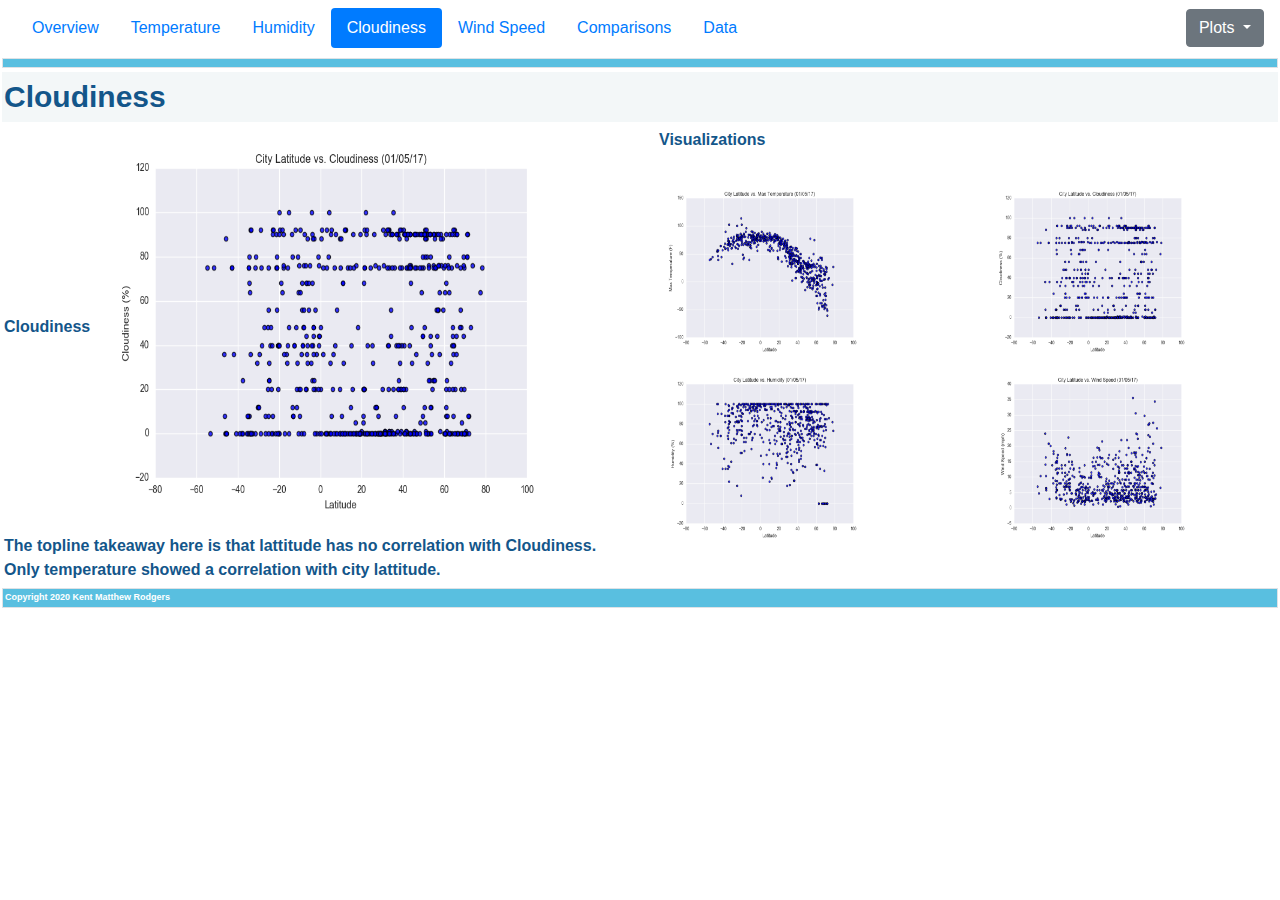
==== cloudiness.html @ 03cb433b "Mon PM One Update" ====
<!DOCTYPE html>
<html lang="en">

<head>
  <meta charset="UTF-8">
  <title>Cloudiness Focus Page</title>
  <link rel="stylesheet" href="https://stackpath.bootstrapcdn.com/bootstrap/4.3.1/css/bootstrap.min.css" integrity="sha384-ggOyR0iXCbMQv3Xipma34MD+dH/1fQ784/j6cY/iJTQUOhcWr7x9JvoRxT2MZw1T" crossorigin="anonymous">
  <link rel="stylesheet" href="style.css">
</head>

<body>


    <nav class="navbar">
      <ul class="nav nav-pills">
        <li class="nav-item">
          <a class="nav-link" href="http://127.0.0.1:5500/web-design-challenge/index.html">Overview</a>
        </li>
        <li class="nav-item">
          <a class="nav-link" href="http://127.0.0.1:5500/web-design-challenge/temperature.html">Temperature</a>
        </li>
        <li class="nav-item">
          <a class="nav-link" href="http://127.0.0.1:5500/web-design-challenge/humidity.html">Humidity</a>
        </li>
        <li class="nav-item">
          <a class="nav-link active" href="http://127.0.0.1:5500/web-design-challenge/cloudiness.html">Cloudiness</a>
        </li>
        <li class="nav-item">
          <a class="nav-link" href="http://127.0.0.1:5500/web-design-challenge/windspeed.html">Wind Speed</a>
        </li>
        <li class="nav-item">
          <a class="nav-link" href="http://127.0.0.1:5500/web-design-challenge/comparisonpage.html">Comparisons</a>
        </li>
        <li class="nav-item">
          <a class="nav-link" href="http://127.0.0.1:5500/web-design-challenge/datapage.html">Data</a>
        </li>
      </ul>

      <div class="btn-group">
        <button type="button" class="btn btn-secondary dropdown-toggle" data-toggle="dropdown" aria-haspopup="true" aria-expanded="false">
          Plots
        </button>
        <div class="dropdown-menu dropdown-menu-right">
          <a class="dropdown-item" href="http://127.0.0.1:5500/web-design-challenge/temperature.html">Temperature</a>
        <a class="dropdown-item" href="http://127.0.0.1:5500/web-design-challenge/humidity.html">Humidity</a>
        <a class="dropdown-item" href="http://127.0.0.1:5500/web-design-challenge/cloudiness.html">Cloudiness</a>
        <a class="dropdown-item" href="http://127.0.0.1:5500/web-design-challenge/windspeed.html">Wind Speed</a>
    </div> 

    </nav>
  
    <div class="row">
      <div class="col-md-12">
        <div class="box border"></div>
      </div>
    </div>

    <div class="row">
      <div class="col-md-12">
        <div class="box header">Cloudiness</div>
      </div>
    </div>

        <div class="row">
            <div class="col-6">
              
              <div class="box mainbody">
                Cloudiness
                <img id="image" src="Resources\assets\images\Fig3.png" width = 480 height = 400 alt="Missing Plot Image">
                </div>
              <div class="box mainbody">The topline takeaway here is that lattitude has no correlation with Cloudiness. Only temperature showed a correlation with city lattitude. 
                </div>
            </div>
            <div class="col-3">
              
              <div class = "box mainbody">Visualizations</div>
              <div class="box mainbody"><a href="http://127.0.0.1:5500/web-design-challenge/Temperature.html" ><img id="bio-image" src="Resources\assets\images\Fig1.png" width = 216 height = 180 alt="Missing Fig1"></div>
              </a>
              <div class="box mainbody"><a href="http://127.0.0.1:5500/web-design-challenge/humidity.html" ><img id="bio-image" src="Resources\assets\images\Fig2.png" width = 216 height = 180 alt="Missing Fig2"></div>
              </a>
            </div>
            <div class="col-3">
              
              <div class = "box mainbody"></div>             
              <div class="box mainbody"><a href="http://127.0.0.1:5500/web-design-challenge/cloudiness.html" ><img id="bio-image" src="Resources\assets\images\Fig3.png" width = 216 height = 180 alt="Missing Fig3"></div>
              </a>
              <div class="box mainbody"><a href="http://127.0.0.1:5500/web-design-challenge/windspeed.html" ><img id="bio-image" src="Resources\assets\images\Fig4.png" width = 216 height = 180 alt="Missing Fig4"></div>
              </a>
            </div>
          </div>



        


          <div class="row">
            <div class="col-md-12">
              <div class="box border">Copyright 2020 Kent Matthew Rodgers</div>
            </div>
        </div>
   

    
  <script src="https://code.jquery.com/jquery-3.3.1.slim.min.js" integrity="sha384-q8i/X+965DzO0rT7abK41JStQIAqVgRVzpbzo5smXKp4YfRvH+8abtTE1Pi6jizo" crossorigin="anonymous"></script>
  <script src="https://cdnjs.cloudflare.com/ajax/libs/popper.js/1.14.7/umd/popper.min.js" integrity="sha384-UO2eT0CpHqdSJQ6hJty5KVphtPhzWj9WO1clHTMGa3JDZwrnQq4sF86dIHNDz0W1" crossorigin="anonymous"></script>
  <script src="https://stackpath.bootstrapcdn.com/bootstrap/4.3.1/js/bootstrap.min.js" integrity="sha384-JjSmVgyd0p3pXB1rRibZUAYoIIy6OrQ6VrjIEaFf/nJGzIxFDsf4x0xIM+B07jRM" crossorigin="anonymous"></script>
</body>

</html>
---- style.css ----
.box {
  min-height: 50px;
  padding: 2px;
  margin: 2px;
  font-weight: 800;
  color: #fff;
}

.border {
  background: rgb(89, 191, 224);
  min-height: 10px;
  font-size: 9px;
}
.header {
  background: rgb(243, 247, 248);
  font-size: 30px;
  color: rgb(19, 86, 138)
}
.mainbody {
  font-size: 16px;
  color: rgb(19, 86, 138)
}

.title {
  background: rgb(243, 247, 248);
  min-height: 10px;
  font-size: 16px;
  color: rgb(19, 86, 138)
  }

.table {
  min-height: 50px;
  padding: 1px;
  margin: 1px;
  font-weight: 600;
  color: rgb(14, 138, 132);
  text-align: center;
}

.th {
  font-weight: 600;
  color: rgb(112, 61, 13);
}

.td {
  font-size: 16px;
  color: rgb(133, 75, 111)
}

.chart{
  width: 65%;
  height: 65%;
}
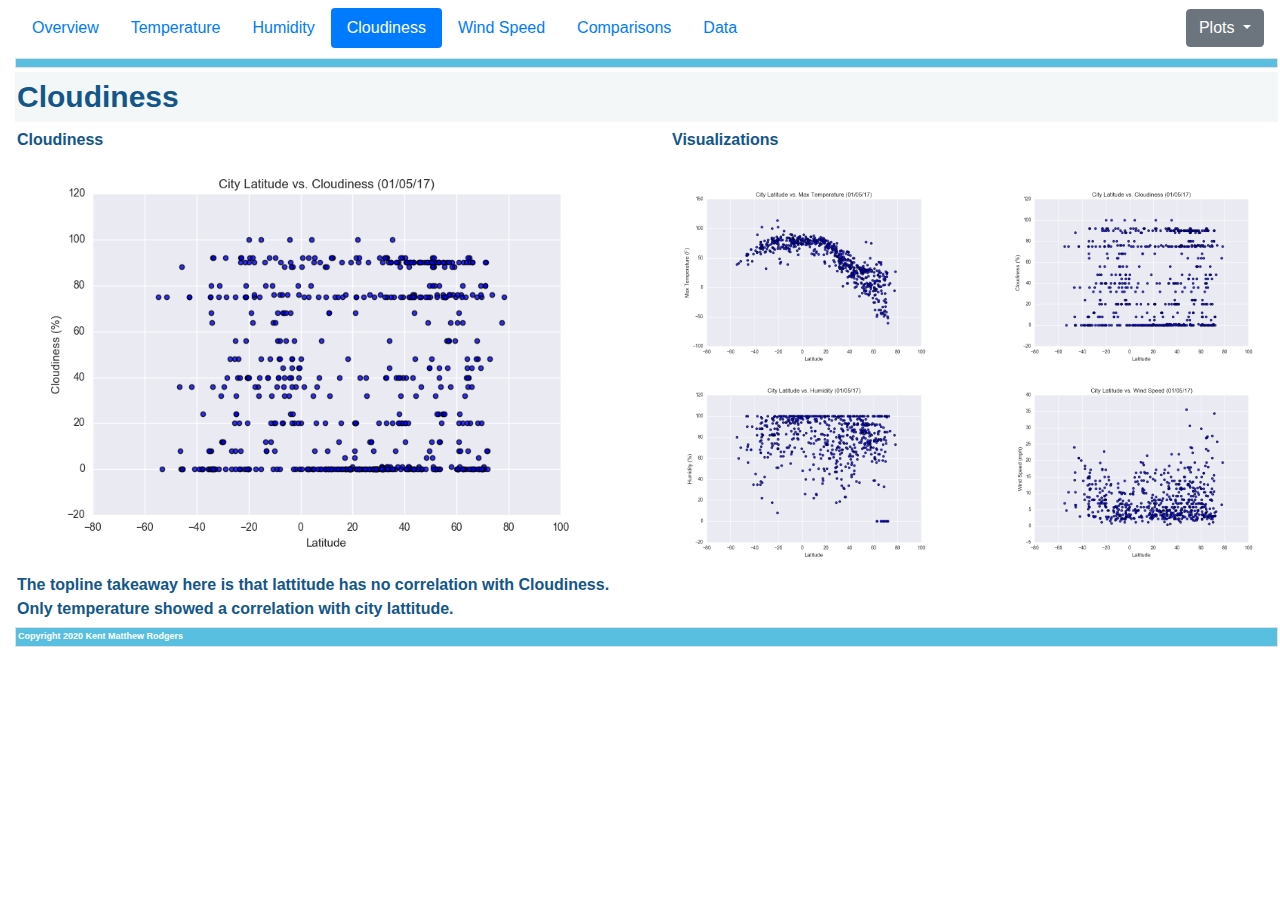
==== commit 2454321b: "Mon PM Update" ====
--- a/cloudiness.html
+++ b/cloudiness.html
@@ -1,5 +1,3 @@
-
-
 <!DOCTYPE html>
 <html lang="en">
 
@@ -11,30 +9,28 @@
 </head>
 
 <body>
-
-
     <nav class="navbar">
       <ul class="nav nav-pills">
         <li class="nav-item">
-          <a class="nav-link" href="http://127.0.0.1:5500/web-design-challenge/index.html">Overview</a>
+          <a class="nav-link" href="/index.html">Overview</a>
         </li>
         <li class="nav-item">
-          <a class="nav-link" href="http://127.0.0.1:5500/web-design-challenge/temperature.html">Temperature</a>
+          <a class="nav-link" href="/temperature.html">Temperature</a>
         </li>
         <li class="nav-item">
-          <a class="nav-link" href="http://127.0.0.1:5500/web-design-challenge/humidity.html">Humidity</a>
+          <a class="nav-link" href="/humidity.html">Humidity</a>
         </li>
         <li class="nav-item">
-          <a class="nav-link active" href="http://127.0.0.1:5500/web-design-challenge/cloudiness.html">Cloudiness</a>
+          <a class="nav-link active" href="/cloudiness.html">Cloudiness</a>
         </li>
         <li class="nav-item">
-          <a class="nav-link" href="http://127.0.0.1:5500/web-design-challenge/windspeed.html">Wind Speed</a>
+          <a class="nav-link" href="/windspeed.html">Wind Speed</a>
         </li>
         <li class="nav-item">
-          <a class="nav-link" href="http://127.0.0.1:5500/web-design-challenge/comparisonpage.html">Comparisons</a>
+          <a class="nav-link" href="/comparisonpage.html">Comparisons</a>
         </li>
         <li class="nav-item">
-          <a class="nav-link" href="http://127.0.0.1:5500/web-design-challenge/datapage.html">Data</a>
+          <a class="nav-link" href="/datapage.html">Data</a>
         </li>
       </ul>
 
@@ -43,12 +39,11 @@
           Plots
         </button>
         <div class="dropdown-menu dropdown-menu-right">
-          <a class="dropdown-item" href="http://127.0.0.1:5500/web-design-challenge/temperature.html">Temperature</a>
-        <a class="dropdown-item" href="http://127.0.0.1:5500/web-design-challenge/humidity.html">Humidity</a>
-        <a class="dropdown-item" href="http://127.0.0.1:5500/web-design-challenge/cloudiness.html">Cloudiness</a>
-        <a class="dropdown-item" href="http://127.0.0.1:5500/web-design-challenge/windspeed.html">Wind Speed</a>
+          <a class="dropdown-item" href="/temperature.html">Temperature</a>
+        <a class="dropdown-item" href="/humidity.html">Humidity</a>
+        <a class="dropdown-item" href="/cloudiness.html">Cloudiness</a>
+        <a class="dropdown-item" href="/windspeed.html">Wind Speed</a>
     </div> 
-
     </nav>
   
     <div class="row">
@@ -62,48 +57,40 @@
         <div class="box header">Cloudiness</div>
       </div>
     </div>
-
         <div class="row">
-            <div class="col-6">
+            <div class="col-md-6">
               
               <div class="box mainbody">
                 Cloudiness
-                <img id="image" src="Resources\assets\images\Fig3.png" width = 480 height = 400 alt="Missing Plot Image">
+                <img id="bio-image" src="Resources\assets\images\Fig3.png" alt="Missing Plot Image">
                 </div>
               <div class="box mainbody">The topline takeaway here is that lattitude has no correlation with Cloudiness. Only temperature showed a correlation with city lattitude. 
                 </div>
             </div>
-            <div class="col-3">
+            <div class="col-md-3">
               
               <div class = "box mainbody">Visualizations</div>
-              <div class="box mainbody"><a href="http://127.0.0.1:5500/web-design-challenge/Temperature.html" ><img id="bio-image" src="Resources\assets\images\Fig1.png" width = 216 height = 180 alt="Missing Fig1"></div>
+              <div class="box mainbody"><a href="/temperature.html" ><img id="bio-image" src="Resources\assets\images\Fig1.png" width = 216 height = 180 alt="Missing Fig1"></div>
               </a>
-              <div class="box mainbody"><a href="http://127.0.0.1:5500/web-design-challenge/humidity.html" ><img id="bio-image" src="Resources\assets\images\Fig2.png" width = 216 height = 180 alt="Missing Fig2"></div>
+              <div class="box mainbody"><a href="/humidity.html" ><img id="bio-image" src="Resources\assets\images\Fig2.png" width = 216 height = 180 alt="Missing Fig2"></div>
               </a>
             </div>
-            <div class="col-3">
+            <div class="col-md-3">
               
               <div class = "box mainbody"></div>             
-              <div class="box mainbody"><a href="http://127.0.0.1:5500/web-design-challenge/cloudiness.html" ><img id="bio-image" src="Resources\assets\images\Fig3.png" width = 216 height = 180 alt="Missing Fig3"></div>
+              <div class="box mainbody"><a href="/cloudiness.html" ><img id="bio-image" src="Resources\assets\images\Fig3.png" width = 216 height = 180 alt="Missing Fig3"></div>
               </a>
-              <div class="box mainbody"><a href="http://127.0.0.1:5500/web-design-challenge/windspeed.html" ><img id="bio-image" src="Resources\assets\images\Fig4.png" width = 216 height = 180 alt="Missing Fig4"></div>
+              <div class="box mainbody"><a href="/windspeed.html" ><img id="bio-image" src="Resources\assets\images\Fig4.png" width = 216 height = 180 alt="Missing Fig4"></div>
               </a>
             </div>
           </div>
-
-
-
-        
-
-
+       
           <div class="row">
             <div class="col-md-12">
               <div class="box border">Copyright 2020 Kent Matthew Rodgers</div>
             </div>
         </div>
-   
-
-    
+       
   <script src="https://code.jquery.com/jquery-3.3.1.slim.min.js" integrity="sha384-q8i/X+965DzO0rT7abK41JStQIAqVgRVzpbzo5smXKp4YfRvH+8abtTE1Pi6jizo" crossorigin="anonymous"></script>
   <script src="https://cdnjs.cloudflare.com/ajax/libs/popper.js/1.14.7/umd/popper.min.js" integrity="sha384-UO2eT0CpHqdSJQ6hJty5KVphtPhzWj9WO1clHTMGa3JDZwrnQq4sF86dIHNDz0W1" crossorigin="anonymous"></script>
   <script src="https://stackpath.bootstrapcdn.com/bootstrap/4.3.1/js/bootstrap.min.js" integrity="sha384-JjSmVgyd0p3pXB1rRibZUAYoIIy6OrQ6VrjIEaFf/nJGzIxFDsf4x0xIM+B07jRM" crossorigin="anonymous"></script>
--- a/style.css
+++ b/style.css
@@ -2,6 +2,7 @@
   min-height: 50px;
   padding: 2px;
   margin: 2px;
+  margin-left: 15px;
   font-weight: 800;
   color: #fff;
 }
@@ -47,7 +48,7 @@
   color: rgb(133, 75, 111)
 }
 
-.chart{
-  width: 65%;
-  height: 65%;
+#bio-image{
+  width: 100%;
+  height: 100%;
 }